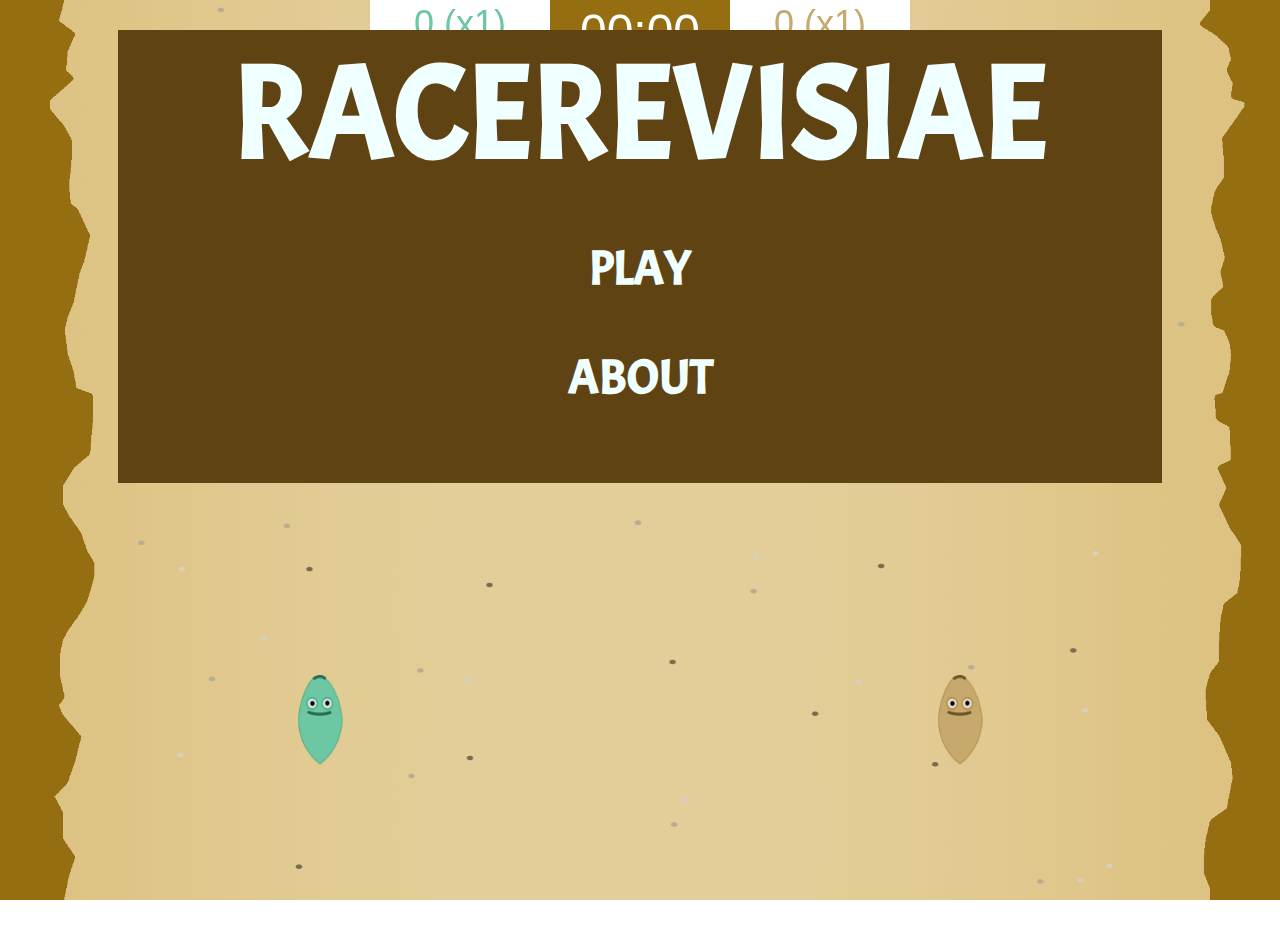
==== main.html @ 0f856be2 "Adding the main menu page" ====
<!DOCTYPE html>
<html>
<head>
    <meta charset="utf-8" />
    <meta http-equiv="X-UA-Compatible" content="IE=edge">
    <title>Racerevisiae - Main Menu</title>
    <meta name="viewport" content="width=device-width, initial-scale=1">
    <link href="https://fonts.googleapis.com/css?family=Acme" rel="stylesheet">
    <link rel="stylesheet" href="./css/drawer.css">
    <link rel="stylesheet" type="text/css" media="screen" href="./css/main.css" />
    <script src="main.js"></script>
</head>
<body>
    <main>
        <div id="menu-container">
            <h2>RACEREVISIAE</h2>

            <div id="buttons-container">
                <button onclick="location.href='index.html'">PLAY</button>
                <button>ABOUT</button>
            </div>
        </div>
    </main>

    <canvas id="canvas">
    </canvas>
  </body>
  <script defer src="./js/utils.js"></script>
  <script defer src="./js/types.js"></script>
  <script defer src="./js/drawer.js"></script>
  <script defer src="./js/keyCapturer.js"></script>
  <script defer src="./js/data.js"></script>
</html>
---- css/drawer.css ----
* {
  margin: 0px;
  padding: 0px;
}

body {
  width: 100vw;
  height: 100vh;
  overflow: hidden;
}
---- css/main.css ----
main, *{
    font-family: 'Acme', sans-serif !important;
}
main{
    font-family: 'Acme', sans-serif;
    position: absolute;
    width: 100%;
    height: 100%;
    display: flex;
    flex-flow: column;
    align-items: center;

    padding-top: 30px;
}

#menu-container{
    width: 80%;
    padding: 10px;
    padding-top: 0px;

    background-color: #604313;

}
main h2{
    text-align: center;
    font-size: 132px;
    width: 100%;
    color: azure;
}

#buttons-container{
    display: flex;
    padding-bottom: 25px;
    
    flex-flow: column nowrap;
    align-items: center;
    justify-content: space-evenly;
    
    height: 250px;
    
    
}

#buttons-container button{
    background-color: #604313;
    color: azure;

    border-style: none;
    /* border-style: solid;
    border-color:azure;
    border-width: 5px;  */

    font-family: Sans-serif;
    font-weight: 700;
    font-size: 48px;

    width:30%;
    height: 30%;

    transition: border 0.2s;
}

#buttons-container button:hover{
  border-style: solid;
    border-color:azure;
    border-width: 5px; 
}
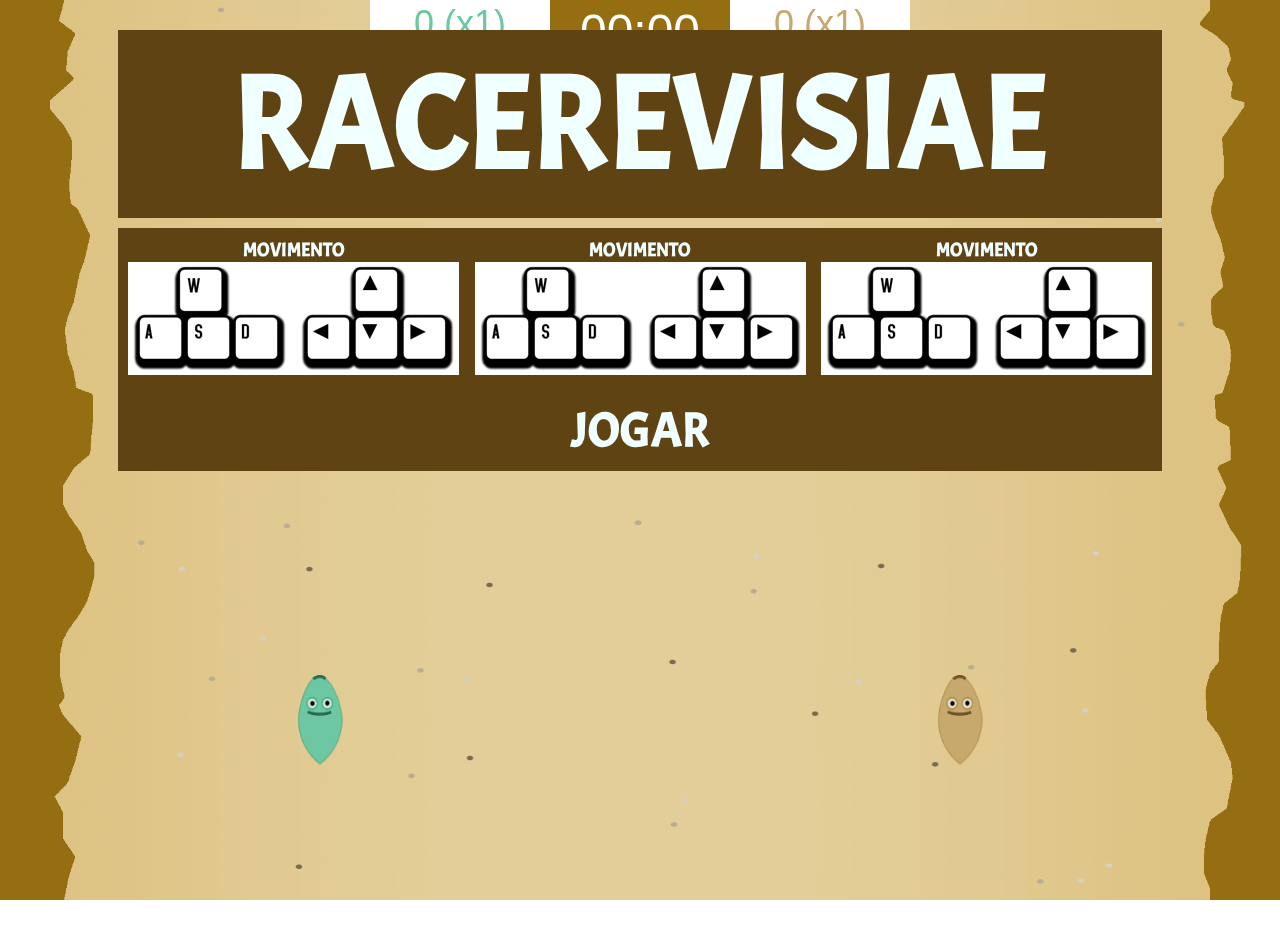
==== commit caa23fa4: "Alterando o menu principal e inserindo o menu de podio." ====
--- a/main.html
+++ b/main.html
@@ -1,5 +1,6 @@
 <!DOCTYPE html>
 <html>
+
 <head>
     <meta charset="utf-8" />
     <meta http-equiv="X-UA-Compatible" content="IE=edge">
@@ -10,24 +11,49 @@
     <link rel="stylesheet" type="text/css" media="screen" href="./css/main.css" />
     <script src="main.js"></script>
 </head>
+
 <body>
     <main>
-        <div id="menu-container">
+        <div class="menu-container header-container">
             <h2>RACEREVISIAE</h2>
 
-            <div id="buttons-container">
-                <button onclick="location.href='index.html'">PLAY</button>
-                <button>ABOUT</button>
+        </div>
+        <div class="menu-container">
+            <div class="instructions-container">
+                <div class="instruction">
+                    <h3>
+                        MOVIMENTO
+                    </h3>
+                    <img src="img/instrucoes_movimento.png" alt="">
+                </div>
+                <div class="instruction">
+                    <h3>
+                        MOVIMENTO
+                    </h3>
+                    <img src="img/instrucoes_movimento.png" alt="">
+                </div>
+                <div class="instruction">
+                    <h3>
+                        MOVIMENTO
+                    </h3>
+                    <img src="img/instrucoes_movimento.png" alt="">
+                </div>
+            </div>
+        </div>
+        <div class="menu-container">
+            <div class="buttons-container">
+                <button onclick="location.href='index.html'">JOGAR</button>
             </div>
         </div>
     </main>
 
     <canvas id="canvas">
     </canvas>
-  </body>
-  <script defer src="./js/utils.js"></script>
-  <script defer src="./js/types.js"></script>
-  <script defer src="./js/drawer.js"></script>
-  <script defer src="./js/keyCapturer.js"></script>
-  <script defer src="./js/data.js"></script>
+</body>
+<script defer src="./js/utils.js"></script>
+<script defer src="./js/types.js"></script>
+<script defer src="./js/drawer.js"></script>
+<script defer src="./js/keyCapturer.js"></script>
+<script defer src="./js/data.js"></script>
+
 </html>--- a/css/main.css
+++ b/css/main.css
@@ -13,35 +13,33 @@
     padding-top: 30px;
 }
 
-#menu-container{
+.menu-container{
     width: 80%;
     padding: 10px;
-    padding-top: 0px;
+    
+    background-color: #604313;
+    
+}
 
-    background-color: #604313;
-
+.header-container{
+    margin-bottom: 10px;
 }
-main h2{
+    main h2{
     text-align: center;
     font-size: 132px;
     width: 100%;
     color: azure;
 }
 
-#buttons-container{
+.buttons-container{
     display: flex;
-    padding-bottom: 25px;
     
     flex-flow: column nowrap;
     align-items: center;
     justify-content: space-evenly;
-    
-    height: 250px;
-    
-    
 }
 
-#buttons-container button{
+.buttons-container button{
     background-color: #604313;
     color: azure;
 
@@ -60,8 +58,21 @@
     transition: border 0.2s;
 }
 
-#buttons-container button:hover{
+.buttons-container button:hover{
   border-style: solid;
     border-color:azure;
     border-width: 5px; 
+}
+
+.instructions-container{
+    display: flex;
+    flex-flow: row;
+    justify-content: space-between;
+}
+
+.instruction{
+    text-align: center;
+}
+.instruction h3{
+    color:azure;
 }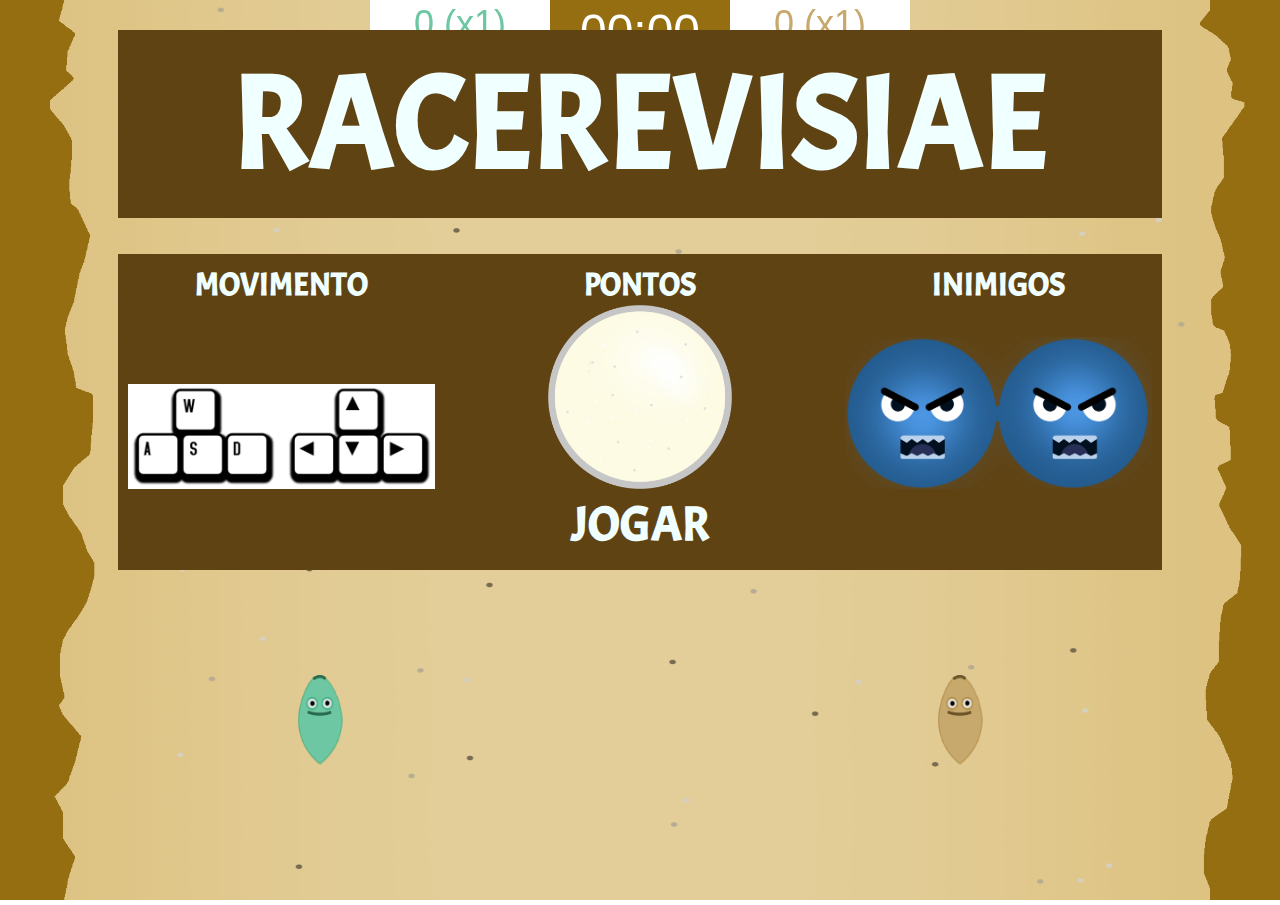
==== commit 4948b586: "Quase finalizado" ====
--- a/main.html
+++ b/main.html
@@ -28,19 +28,17 @@
                 </div>
                 <div class="instruction">
                     <h3>
-                        MOVIMENTO
+                        PONTOS
                     </h3>
-                    <img src="img/instrucoes_movimento.png" alt="">
+                    <img src="img/sugar.png" style="width: 60%;"alt="">
                 </div>
                 <div class="instruction">
                     <h3>
-                        MOVIMENTO
+                        INIMIGOS
                     </h3>
-                    <img src="img/instrucoes_movimento.png" alt="">
+                    <img src="img/oxygen.png" alt="">
                 </div>
             </div>
-        </div>
-        <div class="menu-container">
             <div class="buttons-container">
                 <button onclick="location.href='index.html'">JOGAR</button>
             </div>
--- a/css/main.css
+++ b/css/main.css
@@ -5,10 +5,11 @@
     font-family: 'Acme', sans-serif;
     position: absolute;
     width: 100%;
-    height: 100%;
+    height: 60%;
     display: flex;
     flex-flow: column;
     align-items: center;
+    justify-content: space-between;
 
     padding-top: 30px;
 }
@@ -42,11 +43,11 @@
 .buttons-container button{
     background-color: #604313;
     color: azure;
-
+    
     border-style: none;
-    /* border-style: solid;
-    border-color:azure;
-    border-width: 5px;  */
+    border-style: solid;
+    border-width: 5px; 
+    border-color: #604313;
 
     font-family: Sans-serif;
     font-weight: 700;
@@ -59,9 +60,7 @@
 }
 
 .buttons-container button:hover{
-  border-style: solid;
     border-color:azure;
-    border-width: 5px; 
 }
 
 .instructions-container{
@@ -72,7 +71,16 @@
 
 .instruction{
     text-align: center;
+    width: 30%;
+    display: flex;
+    flex-flow: column;
+    align-items: center;
+    justify-content: space-between;
 }
 .instruction h3{
     color:azure;
+    font-size: 32px;
+}
+.instruction img{
+    width: 100%;
 }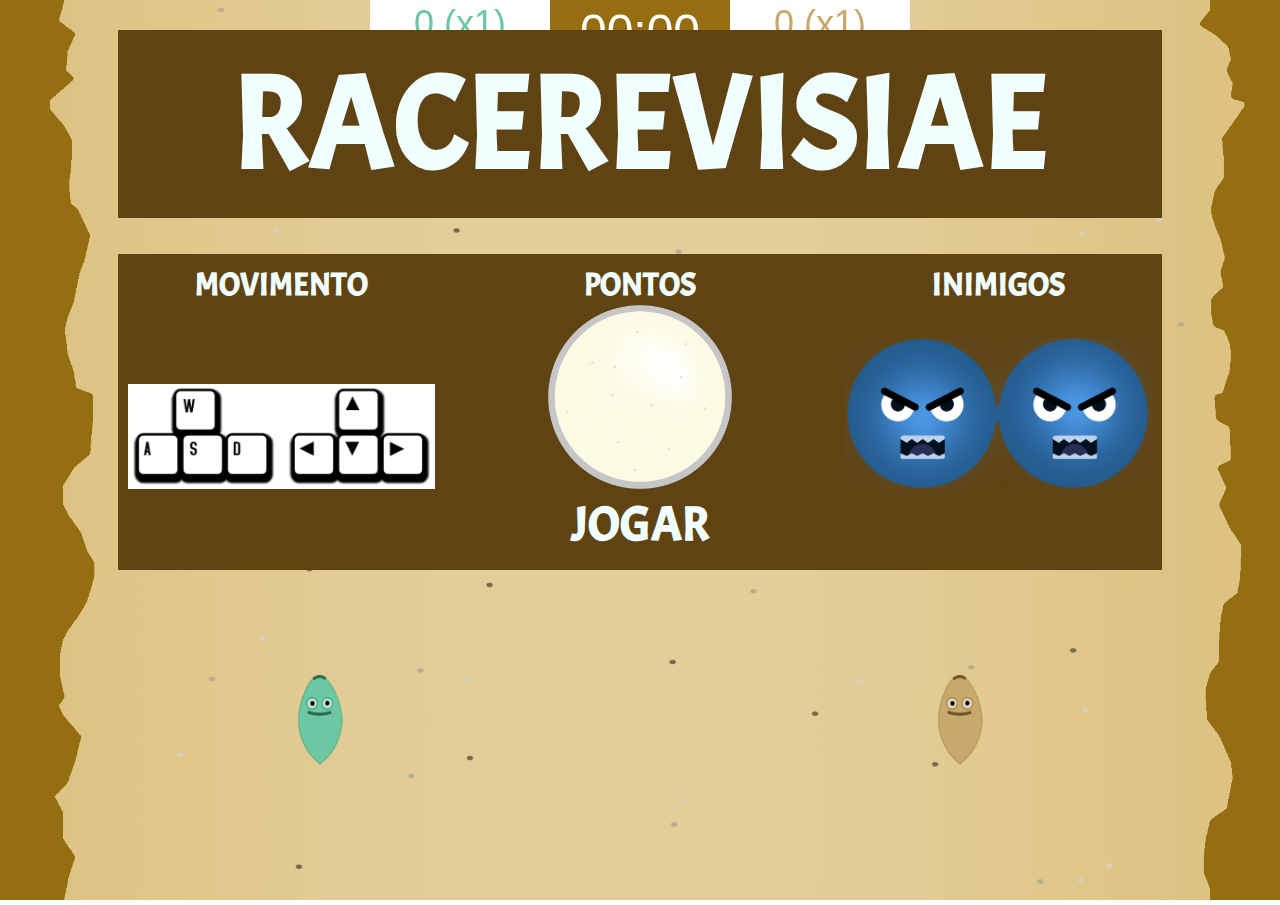
==== commit 8928a27d: "Adding transition from game to podium" ====
--- a/main.html
+++ b/main.html
@@ -52,6 +52,6 @@
 <script defer src="./js/types.js"></script>
 <script defer src="./js/drawer.js"></script>
 <script defer src="./js/keyCapturer.js"></script>
-<script defer src="./js/data.js"></script>
+<script defer src="./js/demo.js"></script>
 
 </html>